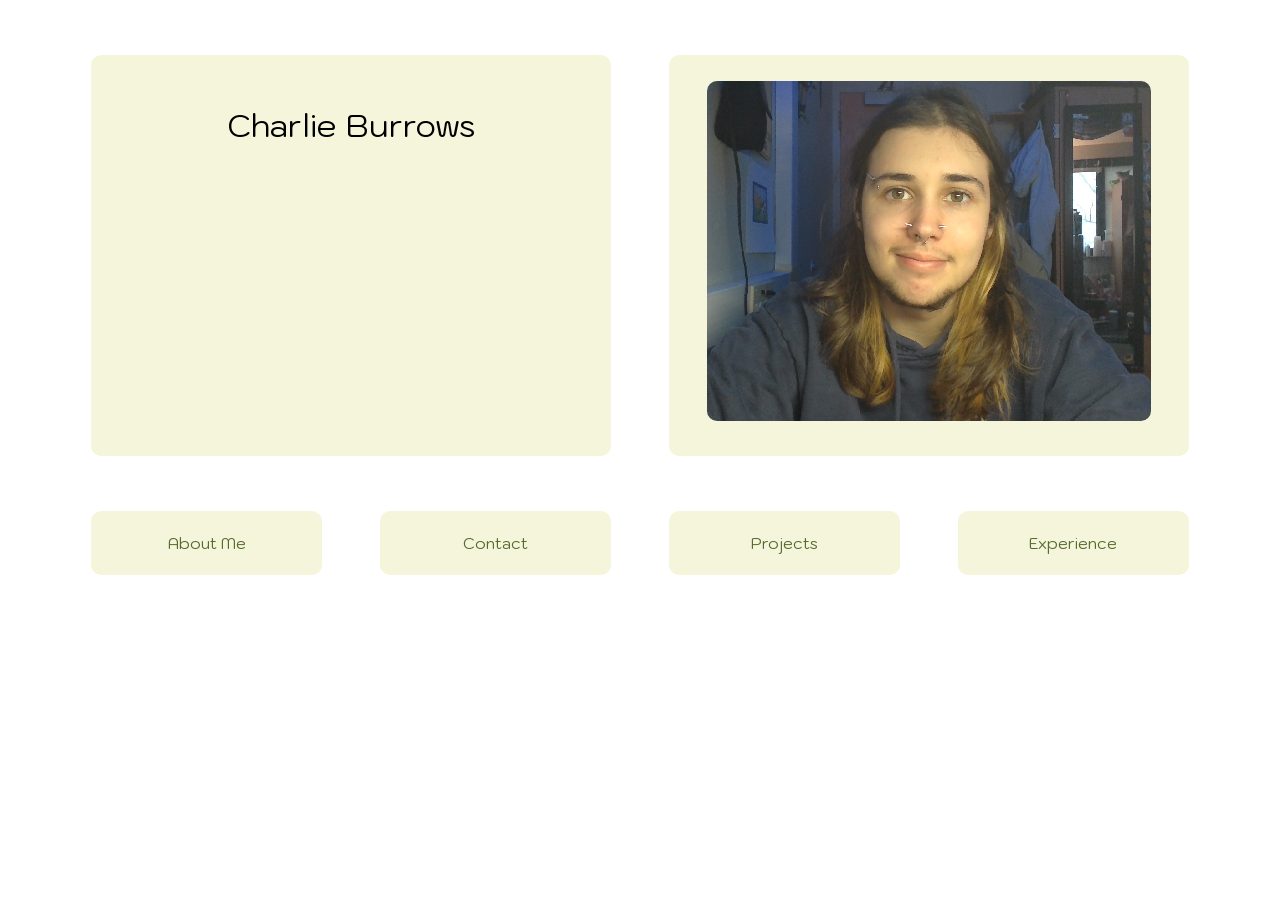
==== index.html @ 922a5f13 "ye" ====
<!DOCTYPE html>
<head>
    <meta charset="UTF-8">
    <meta name="viewport" content="width=device-width, initial-scale=1.0">
    <title>Index</title>
    <link href="code/style.css" rel="stylesheet" type="text/css" media="all">
    <link href="https://fonts.googleapis.com/css?family=Kodchasan&display=swap" rel="stylesheet">
</head>
<body>
   <div class="mainBox">
      <div class="headerBox">
         <div class="cont titleCont">
            <div class="titletext">
               Charlie Burrows
            </div>
         </div>
        <div class="cont imageCont">
            <img class="pic" src="images/mePicWide.png" alt="picture of me">
         </div>
      </div>
      <div class="bodyBox">
         <a class="linkBox firstCont" href="about.html">
            <div class="cont">
               <div class="bodytext">
                  About Me
               </div>
            </div>
         </a>
         <a class="linkBox secondCont" href="contact.html">
            <div class="cont">
               <div class="bodytext">
                  Contact
               </div>
            </div>
         </a>
          <a class="linkBox thirdCont" href="projects.html">
            <div class="cont">
               <div class="bodytext">
                  Projects
               </div>
            </div>
         </a>
          <a class="linkBox fourthCont" href="experience.html">
            <div class="cont">
               <div class="bodytext">
                  Experience
               </div>
            </div>
         </a>
      </div>
   </div>
</body>
---- code/style.css ----
body{
  display:grid;
  overflow:hidden;
  margin:0%;
  font-family: Kodchasan;
  font-weight: SemiBold;
}
.mainBox{
  display:grid;
  grid-template-columns:1fr 12fr 1fr;
  
}
.headerBox,.bodyBox{
  grid-column-start:2;
  grid-column-end:3;
  display:grid;
}
.headerBox{
  grid-template-columns:9fr 1fr 9fr;
  margin-bottom:5%;
  margin-top:5%;
  font-size:2em;
}
.bodyBox{
  grid-template-columns:4fr 1fr 4fr 1fr 4fr 1fr 4fr;
  font-size:1em;
}


.titleCont,.firstCont{
  grid-column-start: 1;
  grid-column-end: 2;
}
.imageCont,.secondCont{
  grid-column-start: 3;
  grid-column-end: 4;
}
.thirdCont{
  grid-column-start: 5;
  grid-column-end: 6;
}
.fourthCont{
  grid-column-start: 7;
  grid-column-end: 8;
}
.infoCont{
  grid-column-start: 1;
  grid-column-end:6;
}
.fullTitleCont{
  grid-column-start: 1;
  grid-column-end: 4;
}


.cont{
  padding:5%;
  border-radius:10px;
  background-color: beige;
  text-align:center;
}
.pic{
  max-width:100%;
  border-radius:10px;
}
.bodytext,.titletext{
  padding-top:5%;
  padding-bottom:5%;
}

a,a:visited{
  text-decoration:none;
  color:darkolivegreen;
}
a:hover{
  color:darkseagreen;
}
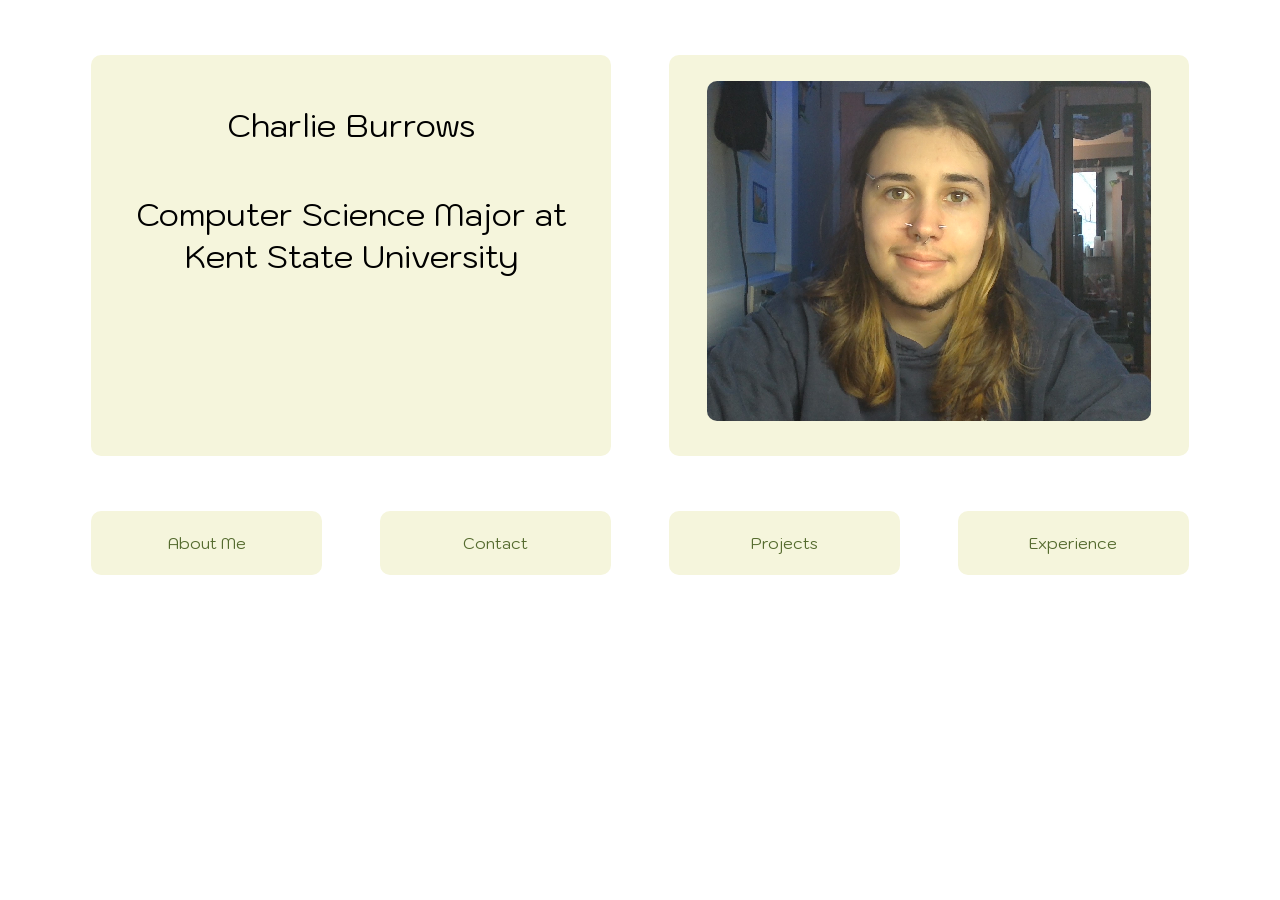
==== commit a4db4a14: "kent" ====
--- a/index.html
+++ b/index.html
@@ -12,6 +12,9 @@
          <div class="cont titleCont">
             <div class="titletext">
                Charlie Burrows
+            </div>
+            <div class="bodytext">
+               Computer Science Major at Kent State University
             </div>
          </div>
         <div class="cont imageCont">
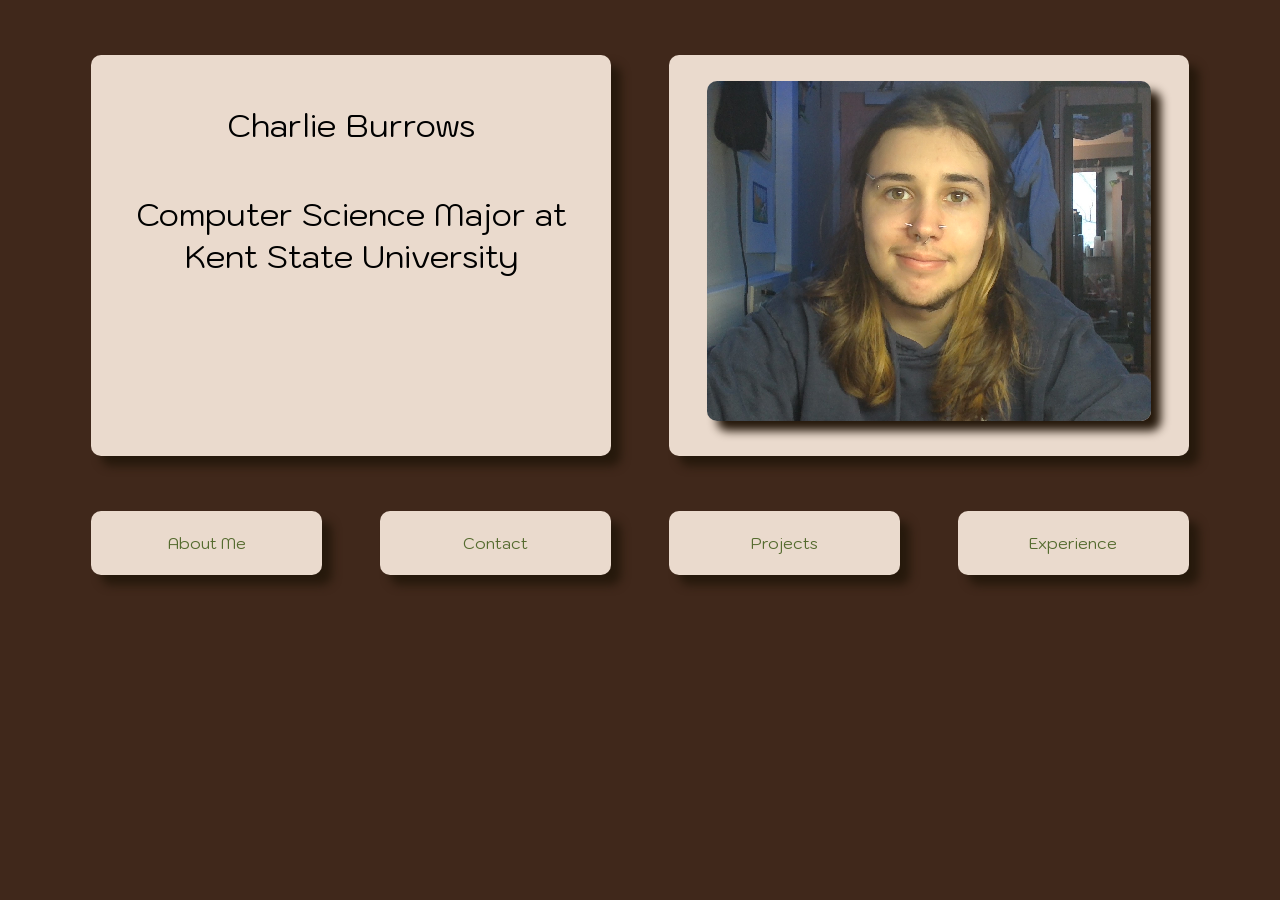
==== commit 116abcad: "adjust hover" ====
--- a/index.html
+++ b/index.html
@@ -22,29 +22,29 @@
          </div>
       </div>
       <div class="bodyBox">
-         <a class="linkBox firstCont" href="about.html">
-            <div class="cont">
+         <a class="firstCont" href="about.html">
+            <div class="linkBox cont">
                <div class="bodytext">
                   About Me
                </div>
             </div>
          </a>
-         <a class="linkBox secondCont" href="contact.html">
-            <div class="cont">
+         <a class="secondCont" href="contact.html">
+            <div class="linkBox cont">
                <div class="bodytext">
                   Contact
                </div>
             </div>
          </a>
-          <a class="linkBox thirdCont" href="projects.html">
-            <div class="cont">
+          <a class="thirdCont" href="projects.html">
+            <div class="linkBox cont">
                <div class="bodytext">
                   Projects
                </div>
             </div>
          </a>
-          <a class="linkBox fourthCont" href="experience.html">
-            <div class="cont">
+          <a class="fourthCont" href="experience.html">
+            <div class="linkBox cont">
                <div class="bodytext">
                   Experience
                </div>
--- a/code/style.css
+++ b/code/style.css
@@ -1,4 +1,5 @@
 body{
+  background-color:rgb(64, 40, 27);
   display:grid;
   overflow:hidden;
   margin:0%;
@@ -54,18 +55,23 @@
 
 
 .cont{
+  box-shadow:10px 10px 10px rgb(38, 25, 12);
   padding:5%;
   border-radius:10px;
-  background-color: beige;
+  background-color: rgb(234, 218, 205);
   text-align:center;
 }
 .pic{
+  box-shadow:10px 10px 10px rgb(38, 25, 12);
   max-width:100%;
   border-radius:10px;
 }
 .bodytext,.titletext{
   padding-top:5%;
   padding-bottom:5%;
+}
+.linkBox:hover{
+  background-color: rgb(198, 174, 154);
 }
 
 a,a:visited{
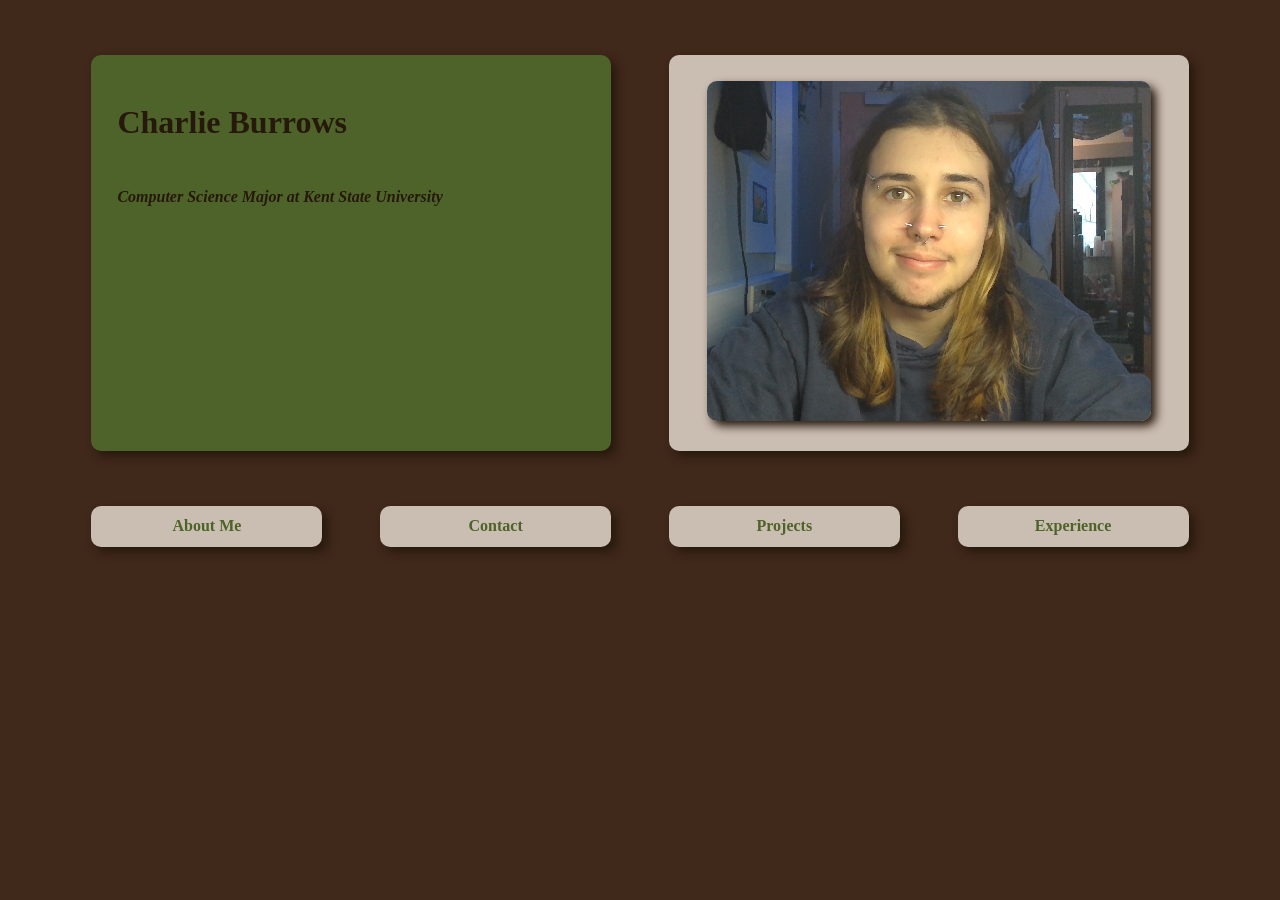
==== commit dca27947: "just a little update" ====
--- a/index.html
+++ b/index.html
@@ -9,7 +9,7 @@
 <body>
    <div class="mainBox">
       <div class="headerBox">
-         <div class="cont titleCont">
+         <div class="titleCont">
             <div class="titletext">
                Charlie Burrows
             </div>
@@ -24,30 +24,29 @@
       <div class="bodyBox">
          <a class="firstCont" href="about.html">
             <div class="linkBox cont">
-               <div class="bodytext">
+ 
                   About Me
-               </div>
+               
             </div>
          </a>
          <a class="secondCont" href="contact.html">
             <div class="linkBox cont">
-               <div class="bodytext">
+ 
                   Contact
-               </div>
+              
             </div>
          </a>
           <a class="thirdCont" href="projects.html">
             <div class="linkBox cont">
-               <div class="bodytext">
+ 
                   Projects
-               </div>
+             
             </div>
          </a>
           <a class="fourthCont" href="experience.html">
             <div class="linkBox cont">
-               <div class="bodytext">
+ 
                   Experience
-               </div>
             </div>
          </a>
       </div>
--- a/code/style.css
+++ b/code/style.css
@@ -1,11 +1,24 @@
 body{
   background-color:rgb(64, 40, 27);
+  color:rgb(38, 25, 12);
   display:grid;
   overflow:hidden;
   margin:0%;
   font-family: Kodchasan;
-  font-weight: SemiBold;
+  font-weight: bold;
 }
+a,a:visited{
+  text-decoration:none;
+  font-style:normal;
+  color:rgb(78, 99, 41);
+}
+a:hover{
+  text-decoration:underline;
+  font-style:italic;
+  color:rgb(40, 49, 23);
+}
+
+
 .mainBox{
   display:grid;
   grid-template-columns:1fr 12fr 1fr;
@@ -20,11 +33,9 @@
   grid-template-columns:9fr 1fr 9fr;
   margin-bottom:5%;
   margin-top:5%;
-  font-size:2em;
 }
 .bodyBox{
   grid-template-columns:4fr 1fr 4fr 1fr 4fr 1fr 4fr;
-  font-size:1em;
 }
 
 
@@ -53,31 +64,38 @@
   grid-column-end: 4;
 }
 
-
-.cont{
-  box-shadow:10px 10px 10px rgb(38, 25, 12);
+.titleCont,.fullTitleCont{
+  background-color: rgb(78, 99, 41);
+  box-shadow:5px 5px 10px rgb(38, 25, 12);
   padding:5%;
   border-radius:10px;
-  background-color: rgb(234, 218, 205);
+}
+.cont{
+  box-shadow:5px 5px 10px rgb(38, 25, 12);
+  padding:5%;
+  border-radius:10px;
+  background-color: rgb(202, 189, 177);
   text-align:center;
 }
 .pic{
-  box-shadow:10px 10px 10px rgb(38, 25, 12);
+  box-shadow:5px 5px 10px rgb(38, 25, 12);
   max-width:100%;
   border-radius:10px;
 }
-.bodytext,.titletext{
+.bodytext,.titletext,.linkBox{
   padding-top:5%;
   padding-bottom:5%;
+}
+.titletext{
+  font-size:2em;
+}
+.bodytext{
+  font-size:1em;
+  font-style:italic;
+}
+.linkBox{
+  font-size:1em;
 }
 .linkBox:hover{
   background-color: rgb(198, 174, 154);
 }
-
-a,a:visited{
-  text-decoration:none;
-  color:darkolivegreen;
-}
-a:hover{
-  color:darkseagreen;
-}
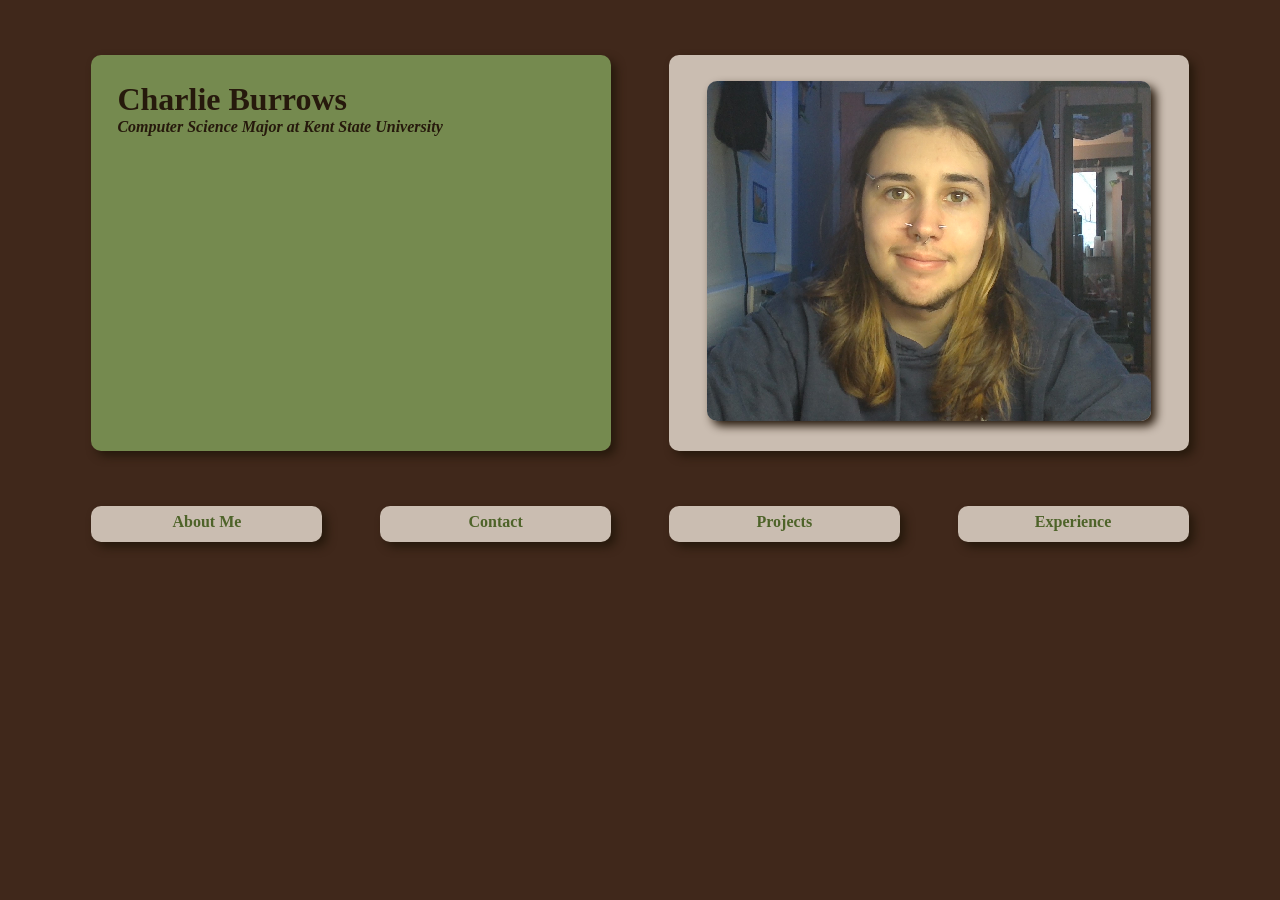
==== commit 5bb4e50e: "extra info" ====
--- a/index.html
+++ b/index.html
@@ -24,28 +24,21 @@
       <div class="bodyBox">
          <a class="firstCont" href="about.html">
             <div class="linkBox cont">
- 
                   About Me
-               
             </div>
          </a>
          <a class="secondCont" href="contact.html">
             <div class="linkBox cont">
- 
                   Contact
-              
             </div>
          </a>
           <a class="thirdCont" href="projects.html">
             <div class="linkBox cont">
- 
                   Projects
-             
             </div>
          </a>
           <a class="fourthCont" href="experience.html">
             <div class="linkBox cont">
- 
                   Experience
             </div>
          </a>
--- a/code/style.css
+++ b/code/style.css
@@ -63,9 +63,13 @@
   grid-column-start: 1;
   grid-column-end: 4;
 }
+.lowerInfoCont{
+  grid-column-start:1;
+  grid-column-end:8;
+}
 
 .titleCont,.fullTitleCont{
-  background-color: rgb(78, 99, 41);
+  background-color: rgb(117, 138, 79);
   box-shadow:5px 5px 10px rgb(38, 25, 12);
   padding:5%;
   border-radius:10px;
@@ -82,10 +86,6 @@
   max-width:100%;
   border-radius:10px;
 }
-.bodytext,.titletext,.linkBox{
-  padding-top:5%;
-  padding-bottom:5%;
-}
 .titletext{
   font-size:2em;
 }
@@ -95,6 +95,7 @@
 }
 .linkBox{
   font-size:1em;
+  padding-top:3%;
 }
 .linkBox:hover{
   background-color: rgb(198, 174, 154);
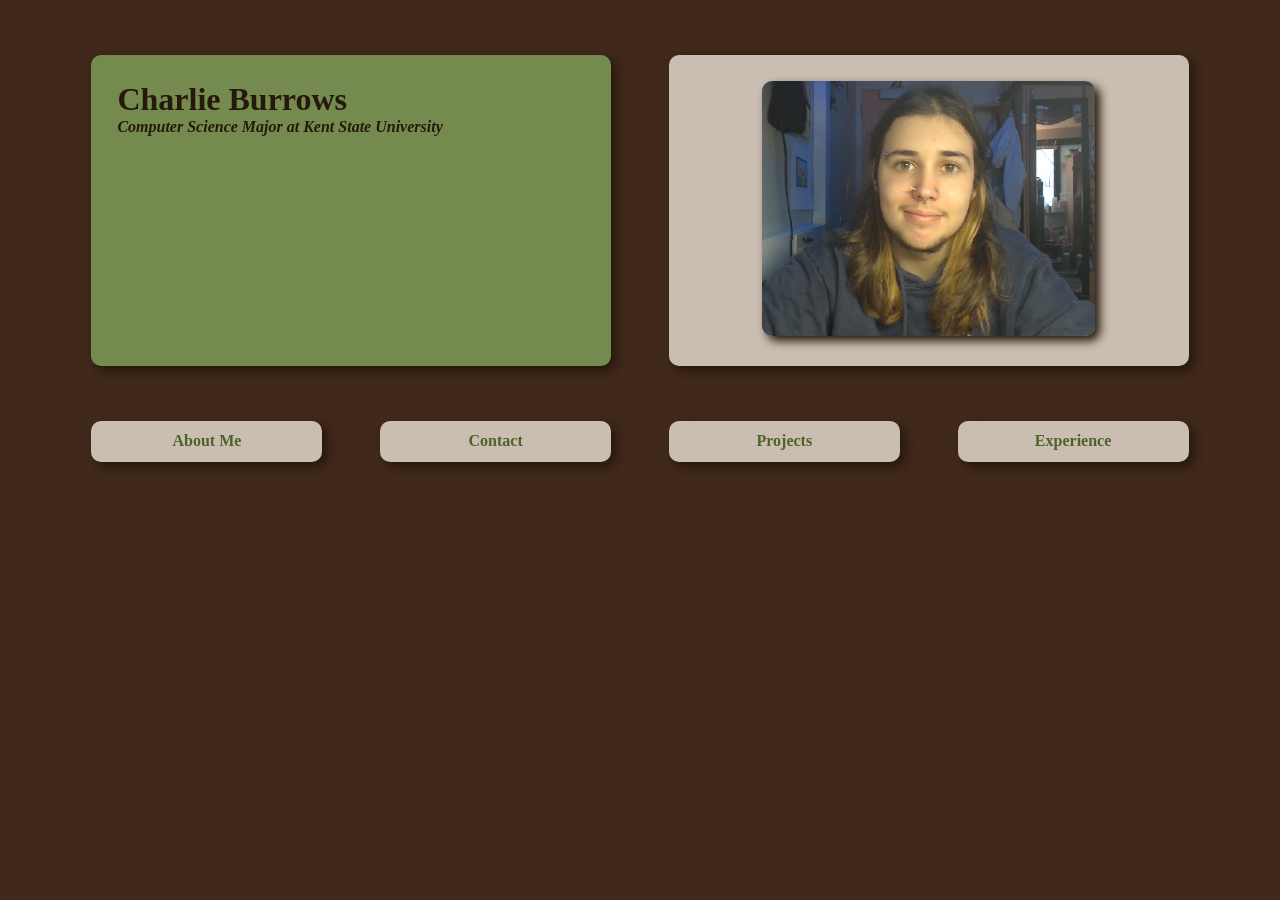
==== commit 32506fc4: "is this better" ====
--- a/index.html
+++ b/index.html
@@ -18,7 +18,7 @@
             </div>
          </div>
         <div class="cont imageCont">
-            <img class="pic" src="images/mePicWide.png" alt="picture of me">
+            <img class="pic" src="images/mePicSmall.png" alt="picture of me">
          </div>
       </div>
       <div class="bodyBox">
--- a/code/style.css
+++ b/code/style.css
@@ -66,6 +66,8 @@
 .lowerInfoCont{
   grid-column-start:1;
   grid-column-end:8;
+  margin-top:5%;
+  margin-bottom:5%;
 }
 
 .titleCont,.fullTitleCont{
@@ -95,7 +97,6 @@
 }
 .linkBox{
   font-size:1em;
-  padding-top:3%;
 }
 .linkBox:hover{
   background-color: rgb(198, 174, 154);
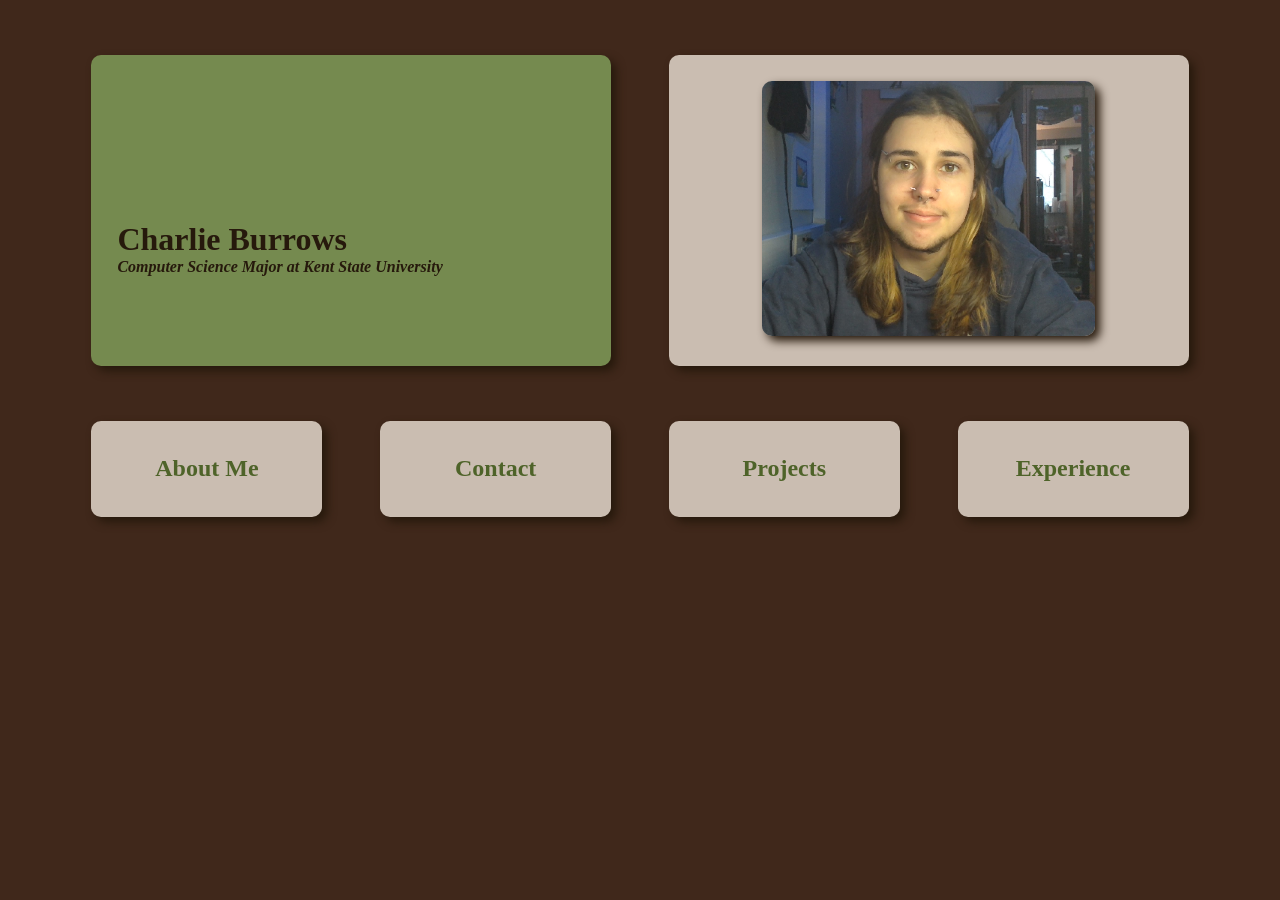
==== commit fdc77af5: "try" ====
--- a/index.html
+++ b/index.html
@@ -10,7 +10,7 @@
    <div class="mainBox">
       <div class="headerBox">
          <div class="titleCont">
-            <div class="titletext">
+            <div class="titletext" style="margin-top:30%">
                Charlie Burrows
             </div>
             <div class="bodytext">
--- a/code/style.css
+++ b/code/style.css
@@ -2,7 +2,7 @@
   background-color:rgb(64, 40, 27);
   color:rgb(38, 25, 12);
   display:grid;
-  overflow:hidden;
+  /*overflow:hidden;*/
   margin:0%;
   font-family: Kodchasan;
   font-weight: bold;
@@ -70,6 +70,17 @@
   margin-bottom:5%;
 }
 
+.firstCont,.secondCont, .thirdCont, .fourthCont{
+  margin-top:auto;
+  margin-bottom:auto;
+}
+
+.imageCont{
+  text-align:center;
+}
+.linktext{
+  text-align:right;
+}
 .titleCont,.fullTitleCont{
   background-color: rgb(117, 138, 79);
   box-shadow:5px 5px 10px rgb(38, 25, 12);
@@ -81,7 +92,6 @@
   padding:5%;
   border-radius:10px;
   background-color: rgb(202, 189, 177);
-  text-align:center;
 }
 .pic{
   box-shadow:5px 5px 10px rgb(38, 25, 12);
@@ -91,12 +101,18 @@
 .titletext{
   font-size:2em;
 }
+.subtitletext{
+  font-size:1.5em;
+}
 .bodytext{
   font-size:1em;
   font-style:italic;
 }
 .linkBox{
-  font-size:1em;
+  font-size:1.5em;
+  padding-top:15%;
+  padding-bottom:15%;
+  text-align:center;
 }
 .linkBox:hover{
   background-color: rgb(198, 174, 154);
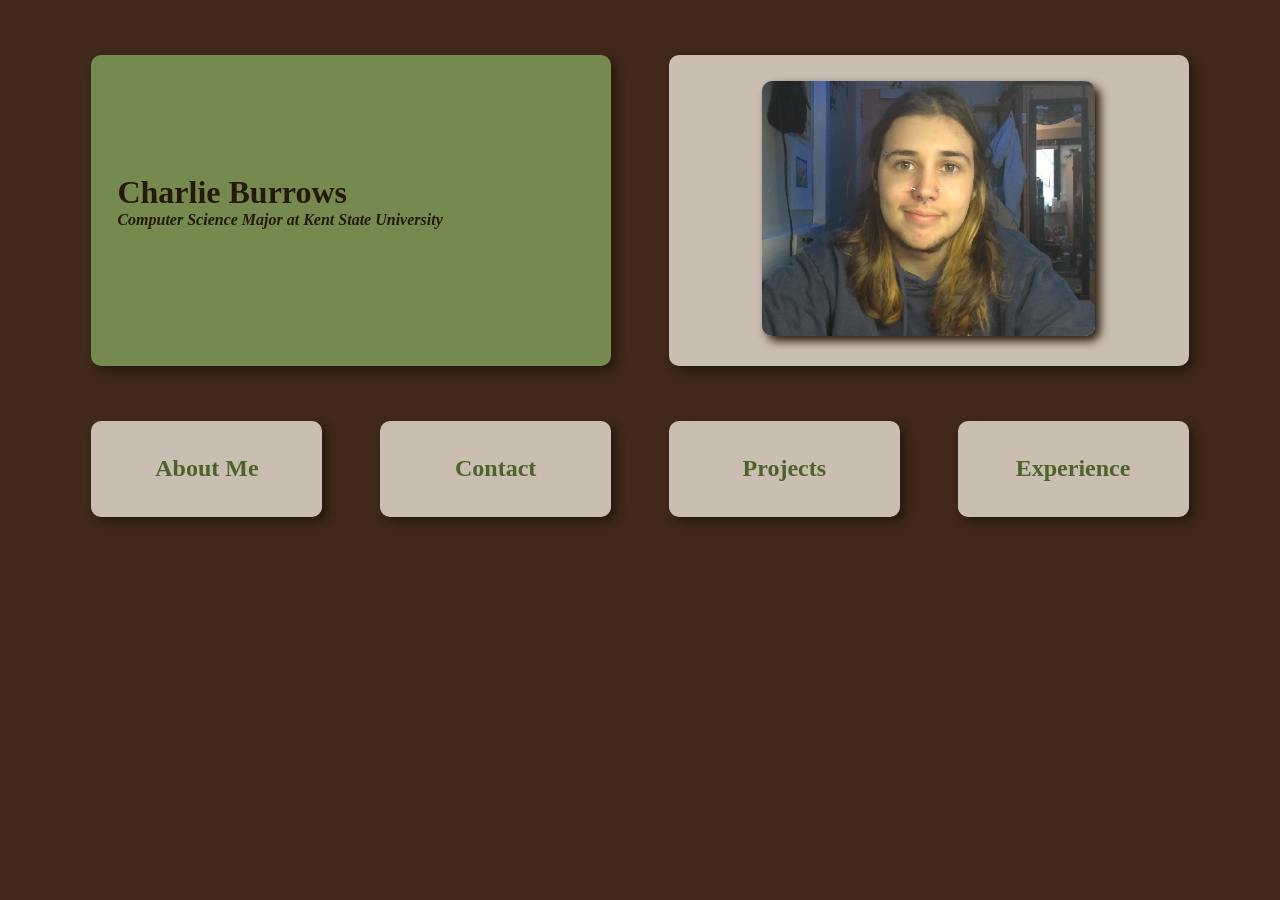
==== commit 07bf745f: "margin" ====
--- a/index.html
+++ b/index.html
@@ -10,7 +10,7 @@
    <div class="mainBox">
       <div class="headerBox">
          <div class="titleCont">
-            <div class="titletext" style="margin-top:30%">
+            <div class="titletext" style="margin-top:20%">
                Charlie Burrows
             </div>
             <div class="bodytext">
